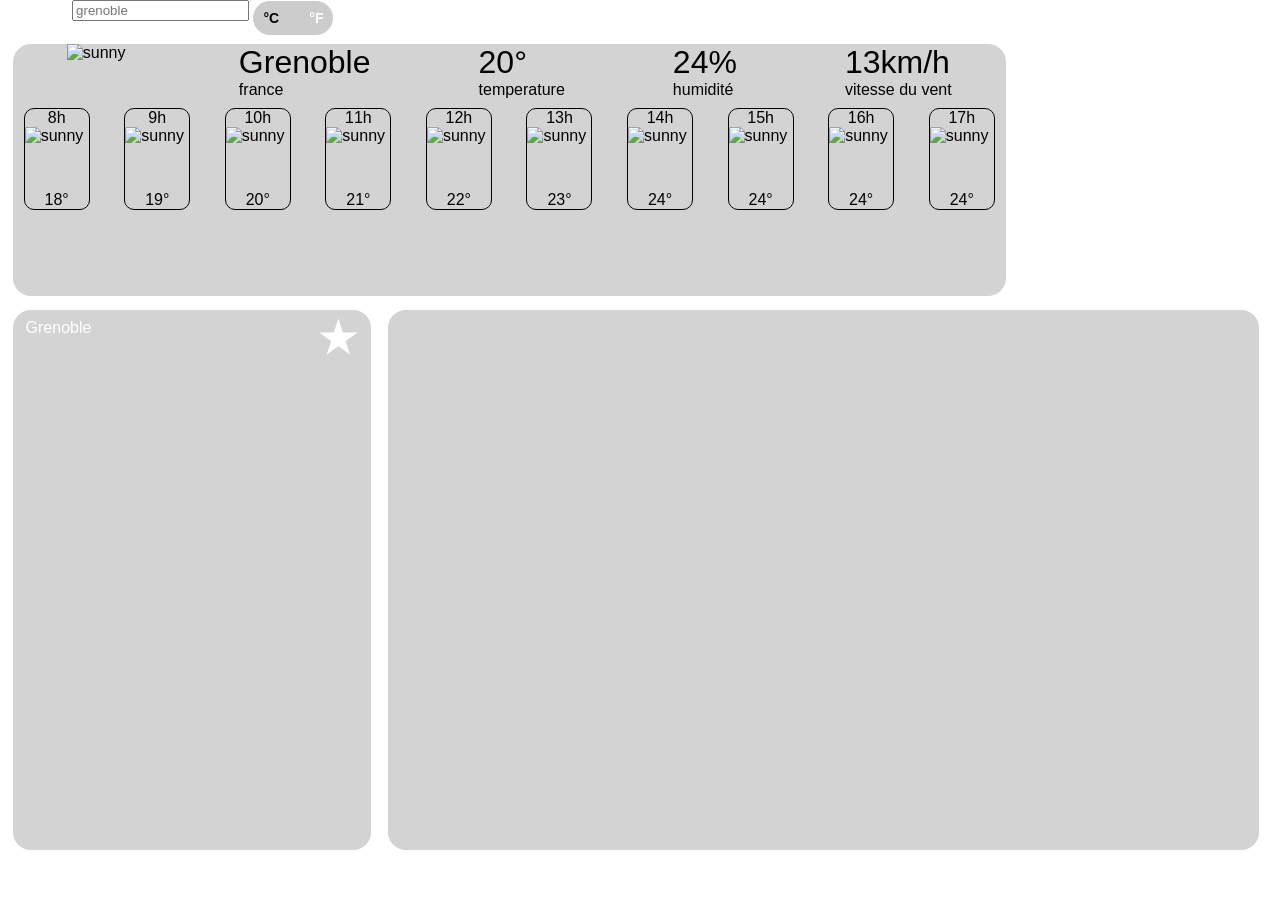
==== index.html @ a977a33e "create updatefutreWeather() in js" ====
<!DOCTYPE html>
<html lang="fr">
<!-- https://dribbble.com/shots/21505269-Weather-Dashbard-App -->

<head>
	<meta charset="UTF-8">
	<meta name="viewport" content="width=device-width, initial-scale=1.0">
	<link href="./css/index.min.css" rel="stylesheet">
	<script src="https://cdn.jsdelivr.net/npm/chart.js"></script>
	<title>Document</title>
</head>

<body>
	<section class="search">
		<form onsubmit="event.preventDefault(); search();">
			<label for="city">votre ville</label>
			<input id="city" placeholder="grenoble">
			<label class="switch">
				<input type="checkbox">
				<span class="slider round"></span>
			</label>
		</form>
	</section>

	<main>
		<section class="summarized">
			<div class="information">
				<img class="weather" src="https://raw.githubusercontent.com/erikflowers/weather-icons/bb80982bf1f43f2d57f9dd753e7413bf88beb9ed/svg/wi-day-sunny.svg" alt="sunny"></img>
				<div>
					<div>Grenoble</div>
					<div>france</div>
				</div>
				<div>
					<div>20°</div>
					<div>temperature</div>
				</div>
				<div>
					<div>24%</div>
					<div>humidité</div>
				</div>
				<div>
					<div>13km/h</div>
					<div>vitesse du vent</div>
				</div>
			</div>
			<div class="futreWeather">
				<div>
					<div>8h</div>
					<img src="https://raw.githubusercontent.com/erikflowers/weather-icons/bb80982bf1f43f2d57f9dd753e7413bf88beb9ed/svg/wi-day-sunny.svg" alt="sunny">
					<div>18°</div>
				</div>
				<div>
					<div>9h</div>
					<img src="https://raw.githubusercontent.com/erikflowers/weather-icons/bb80982bf1f43f2d57f9dd753e7413bf88beb9ed/svg/wi-day-sunny.svg" alt="sunny">
					<div>19°</div>
				</div>
				<div>
					<div>10h</div>
					<img src="https://raw.githubusercontent.com/erikflowers/weather-icons/bb80982bf1f43f2d57f9dd753e7413bf88beb9ed/svg/wi-day-sunny.svg" alt="sunny">
					<div>20°</div>
				</div>
				<div>
					<div>11h</div>
					<img src="https://raw.githubusercontent.com/erikflowers/weather-icons/bb80982bf1f43f2d57f9dd753e7413bf88beb9ed/svg/wi-day-sunny.svg" alt="sunny">
					<div>21°</div>
				</div>
				<div>
					<div>12h</div>
					<img src="https://raw.githubusercontent.com/erikflowers/weather-icons/bb80982bf1f43f2d57f9dd753e7413bf88beb9ed/svg/wi-day-sunny.svg" alt="sunny">
					<div>22°</div>
				</div>
				<div>
					<div>13h</div>
					<img src="https://raw.githubusercontent.com/erikflowers/weather-icons/bb80982bf1f43f2d57f9dd753e7413bf88beb9ed/svg/wi-day-sunny.svg" alt="sunny">
					<div>23°</div>
				</div>
				<div>
					<div>14h</div>
					<img src="https://raw.githubusercontent.com/erikflowers/weather-icons/bb80982bf1f43f2d57f9dd753e7413bf88beb9ed/svg/wi-day-sunny.svg" alt="sunny">
					<div>24°</div>
				</div>
				<div>
					<div>15h</div>
					<img src="https://raw.githubusercontent.com/erikflowers/weather-icons/bb80982bf1f43f2d57f9dd753e7413bf88beb9ed/svg/wi-day-sunny.svg" alt="sunny">
					<div>24°</div>
				</div>
				<div>
					<div>16h</div>
					<img src="https://raw.githubusercontent.com/erikflowers/weather-icons/bb80982bf1f43f2d57f9dd753e7413bf88beb9ed/svg/wi-day-sunny.svg" alt="sunny">
					<div>24°</div>
				</div>
				<div>
					<div>17h</div>
					<img src="https://raw.githubusercontent.com/erikflowers/weather-icons/bb80982bf1f43f2d57f9dd753e7413bf88beb9ed/svg/wi-day-sunny.svg" alt="sunny">
					<div>24°</div>
				</div>
			</div>
		</section>
		<iframe id="map" width="600" height="450" style="border:0" loading="lazy" allowfullscreen src="https://www.openstreetmap.org/export/embed.html?bbox=5.6776059,45.1541442,5.7531315,45.2140762&layer=mapnik">
		</iframe>
		<section class="recent">
			<div class="recentItem">
				<div>Grenoble</div>
				<!-- add button for accesibility -->
				<input type="button" class="star" />
			</div>
		</section>
		<section class=" Overview">
			<canvas id="myChart"></canvas>
		</section>
	</main>
	<script src="./index.js"></script>
</body>

</html>
---- css/index.min.css ----
body{margin:0;font-family:apple-system,BlinkMacSystemFont,"Segoe UI","Noto Sans","Helvetica",Arial,sans-serif,"Apple Color Emoji","Segoe UI Emoji";color:#fff;--background: lightgrey}.switch{position:relative;display:inline-block;width:80px;height:34px}.switch input{opacity:0;width:0;height:0}.slider{position:absolute;cursor:pointer;top:0;left:0;right:0;bottom:0;background-color:#ccc;-webkit-transition:.4s;transition:.4s;border-radius:34px;display:-webkit-box;display:-ms-flexbox;display:flex;-webkit-box-align:center;-ms-flex-align:center;align-items:center;-webkit-box-pack:justify;-ms-flex-pack:justify;justify-content:space-between;padding:0 10px;font-family:Arial,sans-serif;font-size:14px;font-weight:bold;color:#fff}.slider::before{content:"°C";position:absolute;left:10px;color:#000}.slider::after{content:"°F";position:absolute;right:10px;color:#fff}.slider span{position:absolute;width:26px;height:26px;left:4px;bottom:4px;background-color:#fff;border-radius:50%;-webkit-transition:.4s;transition:.4s}input:checked+.slider span{-webkit-transform:translateX(46px);transform:translateX(46px)}input:checked+.slider::before{color:#fff}input:checked+.slider::after{color:#000}main{display:grid;padding:1vh 1vw;gap:1vh 1vw;grid-template:3fr 2fr;height:90vh}main .summarized{grid-row:1;grid-column:1/3;border-radius:2vh;background-color:var(--background);height:28vh;color:#000}main .summarized .information{display:-webkit-box;display:-ms-flexbox;display:flex;-ms-flex-pack:distribute;justify-content:space-around}main .summarized .information div div:nth-child(1){font-size:2em}main .summarized .information .weather{height:4em;width:4em}main .summarized .futreWeather{display:-webkit-box;display:-ms-flexbox;display:flex;-webkit-box-align:center;-ms-flex-align:center;align-items:center;-ms-flex-pack:distribute;justify-content:space-around;gap:1vw}main .summarized .futreWeather>div{border:#000 solid 1px;border-radius:10px;display:-webkit-box;display:-ms-flexbox;display:flex;-webkit-box-orient:vertical;-webkit-box-direction:normal;-ms-flex-direction:column;flex-direction:column;-webkit-box-align:center;-ms-flex-align:center;align-items:center}main .summarized .futreWeather img{height:4em;width:4em}main #map{grid-row:1;grid-column:3;height:28vh;width:calc(30vh - 2vw);border-radius:2vh}main .Overview{grid-row:2;grid-column:2/4;border-radius:2vh;height:60vh;width:68vw;background-color:var(--background);display:-webkit-box;display:-ms-flexbox;display:flex;-webkit-box-align:center;-ms-flex-align:center;align-items:center;-webkit-box-pack:center;-ms-flex-pack:center;justify-content:center}main .recent{background-color:var(--background);border-radius:2vh;height:58vh;width:26vw;padding:1vh 1vw}main .recent .recentItem{display:-webkit-box;display:-ms-flexbox;display:flex;-webkit-box-pack:justify;-ms-flex-pack:justify;justify-content:space-between}main .recent .recentItem .star{height:3em;aspect-ratio:1;background:#fff;border:none;-webkit-clip-path:polygon(50% 0, 79% 90%, 2% 35%, 98% 35%, 21% 90%);clip-path:polygon(50% 0, 79% 90%, 2% 35%, 98% 35%, 21% 90%)}/*# sourceMappingURL=index.min.css.map */
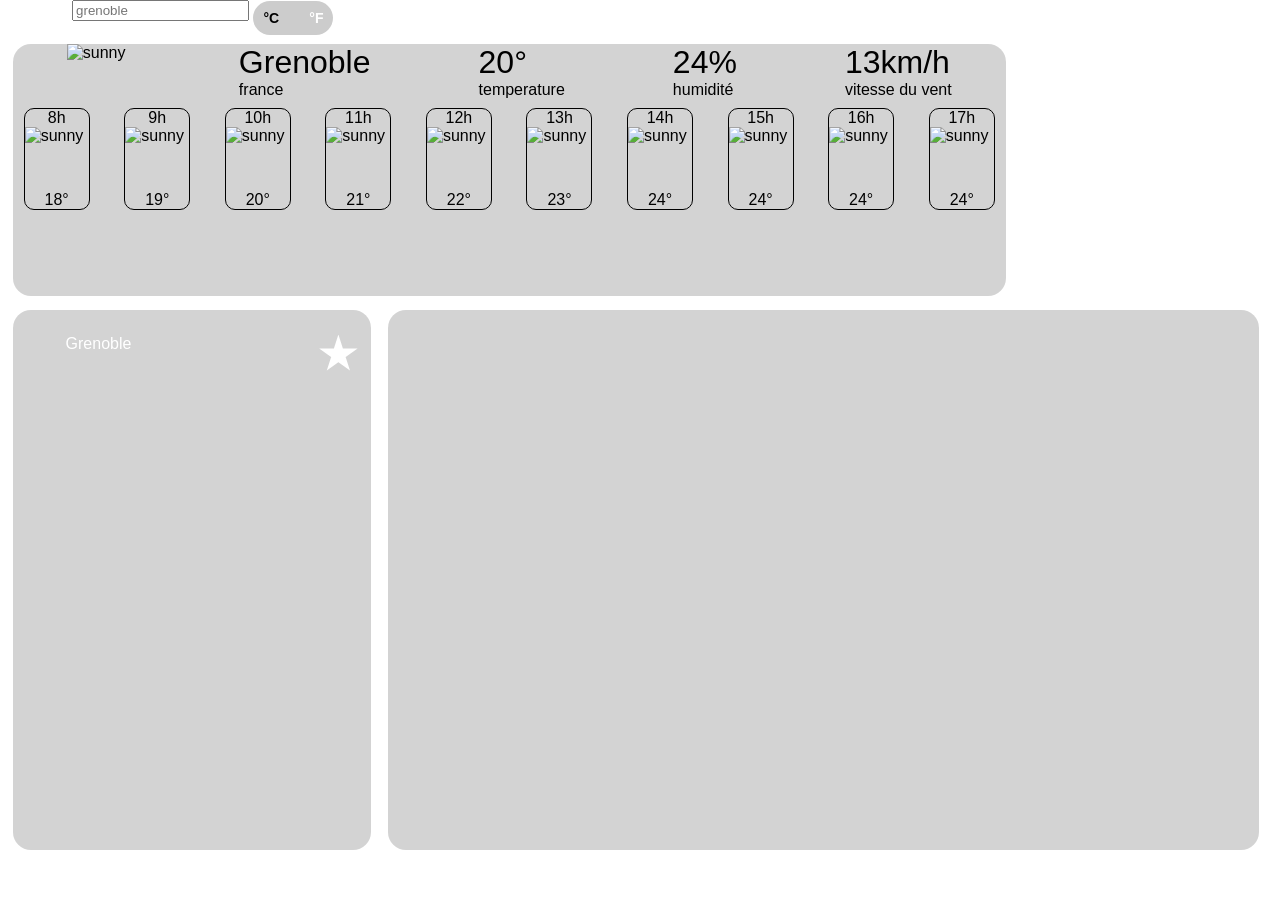
==== commit eb206d8c: "add searchHistory on mvc" ====
--- a/index.html
+++ b/index.html
@@ -6,11 +6,17 @@
 	<meta charset="UTF-8">
 	<meta name="viewport" content="width=device-width, initial-scale=1.0">
 	<link href="./css/index.min.css" rel="stylesheet">
-	<script src="https://cdn.jsdelivr.net/npm/chart.js"></script>
 	<title>Document</title>
 </head>
 
 <body>
+	<script type='module'>
+		import SearchHistoryController from './js/Controller/controller-searchHistory.mjs';
+		import SearchHistoryModel from './js/Models/models-searchHistory.mjs';
+		import SearchHistoryView from './js/View/view-searchHistory.mjs';
+		const searchHistory = new SearchHistoryController(new SearchHistoryModel(), new SearchHistoryView())
+
+	</script>
 	<section class="search">
 		<form onsubmit="event.preventDefault(); search();">
 			<label for="city">votre ville</label>
@@ -99,11 +105,14 @@
 		<iframe id="map" width="600" height="450" style="border:0" loading="lazy" allowfullscreen src="https://www.openstreetmap.org/export/embed.html?bbox=5.6776059,45.1541442,5.7531315,45.2140762&layer=mapnik">
 		</iframe>
 		<section class="recent">
-			<div class="recentItem">
-				<div>Grenoble</div>
-				<!-- add button for accesibility -->
-				<input type="button" class="star" />
-			</div>
+			<ul>
+				<li class="recentItem">
+					<div>Grenoble</div>
+					<!-- add button for accesibility -->
+					<input type="button" class="star" />
+				</li>
+			</ul>
+
 		</section>
 		<section class=" Overview">
 			<canvas id="myChart"></canvas>
--- a/css/index.min.css
+++ b/css/index.min.css
@@ -1 +1 @@
-body{margin:0;font-family:apple-system,BlinkMacSystemFont,"Segoe UI","Noto Sans","Helvetica",Arial,sans-serif,"Apple Color Emoji","Segoe UI Emoji";color:#fff;--background: lightgrey}.switch{position:relative;display:inline-block;width:80px;height:34px}.switch input{opacity:0;width:0;height:0}.slider{position:absolute;cursor:pointer;top:0;left:0;right:0;bottom:0;background-color:#ccc;-webkit-transition:.4s;transition:.4s;border-radius:34px;display:-webkit-box;display:-ms-flexbox;display:flex;-webkit-box-align:center;-ms-flex-align:center;align-items:center;-webkit-box-pack:justify;-ms-flex-pack:justify;justify-content:space-between;padding:0 10px;font-family:Arial,sans-serif;font-size:14px;font-weight:bold;color:#fff}.slider::before{content:"°C";position:absolute;left:10px;color:#000}.slider::after{content:"°F";position:absolute;right:10px;color:#fff}.slider span{position:absolute;width:26px;height:26px;left:4px;bottom:4px;background-color:#fff;border-radius:50%;-webkit-transition:.4s;transition:.4s}input:checked+.slider span{-webkit-transform:translateX(46px);transform:translateX(46px)}input:checked+.slider::before{color:#fff}input:checked+.slider::after{color:#000}main{display:grid;padding:1vh 1vw;gap:1vh 1vw;grid-template:3fr 2fr;height:90vh}main .summarized{grid-row:1;grid-column:1/3;border-radius:2vh;background-color:var(--background);height:28vh;color:#000}main .summarized .information{display:-webkit-box;display:-ms-flexbox;display:flex;-ms-flex-pack:distribute;justify-content:space-around}main .summarized .information div div:nth-child(1){font-size:2em}main .summarized .information .weather{height:4em;width:4em}main .summarized .futreWeather{display:-webkit-box;display:-ms-flexbox;display:flex;-webkit-box-align:center;-ms-flex-align:center;align-items:center;-ms-flex-pack:distribute;justify-content:space-around;gap:1vw}main .summarized .futreWeather>div{border:#000 solid 1px;border-radius:10px;display:-webkit-box;display:-ms-flexbox;display:flex;-webkit-box-orient:vertical;-webkit-box-direction:normal;-ms-flex-direction:column;flex-direction:column;-webkit-box-align:center;-ms-flex-align:center;align-items:center}main .summarized .futreWeather img{height:4em;width:4em}main #map{grid-row:1;grid-column:3;height:28vh;width:calc(30vh - 2vw);border-radius:2vh}main .Overview{grid-row:2;grid-column:2/4;border-radius:2vh;height:60vh;width:68vw;background-color:var(--background);display:-webkit-box;display:-ms-flexbox;display:flex;-webkit-box-align:center;-ms-flex-align:center;align-items:center;-webkit-box-pack:center;-ms-flex-pack:center;justify-content:center}main .recent{background-color:var(--background);border-radius:2vh;height:58vh;width:26vw;padding:1vh 1vw}main .recent .recentItem{display:-webkit-box;display:-ms-flexbox;display:flex;-webkit-box-pack:justify;-ms-flex-pack:justify;justify-content:space-between}main .recent .recentItem .star{height:3em;aspect-ratio:1;background:#fff;border:none;-webkit-clip-path:polygon(50% 0, 79% 90%, 2% 35%, 98% 35%, 21% 90%);clip-path:polygon(50% 0, 79% 90%, 2% 35%, 98% 35%, 21% 90%)}/*# sourceMappingURL=index.min.css.map */+body{margin:0;font-family:apple-system,BlinkMacSystemFont,"Segoe UI","Noto Sans","Helvetica",Arial,sans-serif,"Apple Color Emoji","Segoe UI Emoji";color:#fff;--background: lightgrey}.switch{position:relative;display:inline-block;width:80px;height:34px}.switch input{opacity:0;width:0;height:0}.slider{position:absolute;cursor:pointer;top:0;left:0;right:0;bottom:0;background-color:#ccc;-webkit-transition:.4s;transition:.4s;border-radius:34px;display:-webkit-box;display:-ms-flexbox;display:flex;-webkit-box-align:center;-ms-flex-align:center;align-items:center;-webkit-box-pack:justify;-ms-flex-pack:justify;justify-content:space-between;padding:0 10px;font-family:Arial,sans-serif;font-size:14px;font-weight:bold;color:#fff}.slider::before{content:"°C";position:absolute;left:10px;color:#000}.slider::after{content:"°F";position:absolute;right:10px;color:#fff}.slider span{position:absolute;width:26px;height:26px;left:4px;bottom:4px;background-color:#fff;border-radius:50%;-webkit-transition:.4s;transition:.4s}input:checked+.slider span{-webkit-transform:translateX(46px);transform:translateX(46px)}input:checked+.slider::before{color:#fff}input:checked+.slider::after{color:#000}main{display:grid;padding:1vh 1vw;gap:1vh 1vw;grid-template:3fr 2fr;height:90vh}main .summarized{grid-row:1;grid-column:1/3;border-radius:2vh;background-color:var(--background);height:28vh;color:#000}main .summarized .information{display:-webkit-box;display:-ms-flexbox;display:flex;-ms-flex-pack:distribute;justify-content:space-around}main .summarized .information div div:nth-child(1){font-size:2em}main .summarized .information .weather{height:4em;width:4em}main .summarized .futreWeather{display:-webkit-box;display:-ms-flexbox;display:flex;-webkit-box-align:center;-ms-flex-align:center;align-items:center;-ms-flex-pack:distribute;justify-content:space-around;gap:1vw}main .summarized .futreWeather>div{border:#000 solid 1px;border-radius:10px;display:-webkit-box;display:-ms-flexbox;display:flex;-webkit-box-orient:vertical;-webkit-box-direction:normal;-ms-flex-direction:column;flex-direction:column;-webkit-box-align:center;-ms-flex-align:center;align-items:center}main .summarized .futreWeather img{height:4em;width:4em}main #map{grid-row:1;grid-column:3;height:28vh;width:calc(30vh - 2vw);border-radius:2vh}main .Overview{grid-row:2;grid-column:2/4;border-radius:2vh;height:60vh;width:68vw;background-color:var(--background);display:-webkit-box;display:-ms-flexbox;display:flex;-webkit-box-align:center;-ms-flex-align:center;align-items:center;-webkit-box-pack:center;-ms-flex-pack:center;justify-content:center}main .recent{background-color:var(--background);border-radius:2vh;height:58vh;width:26vw;padding:1vh 1vw}main .recent .recentItem{display:-webkit-box;display:-ms-flexbox;display:flex;-webkit-box-pack:justify;-ms-flex-pack:justify;justify-content:space-between}main .recent .recentItem .star{height:3em;aspect-ratio:1;background:#fff;border:none;-webkit-clip-path:polygon(50% 0, 79% 90%, 2% 35%, 98% 35%, 21% 90%);clip-path:polygon(50% 0, 79% 90%, 2% 35%, 98% 35%, 21% 90%)}main .recent .recentItem .favorite{background:#ff0}/*# sourceMappingURL=index.min.css.map */
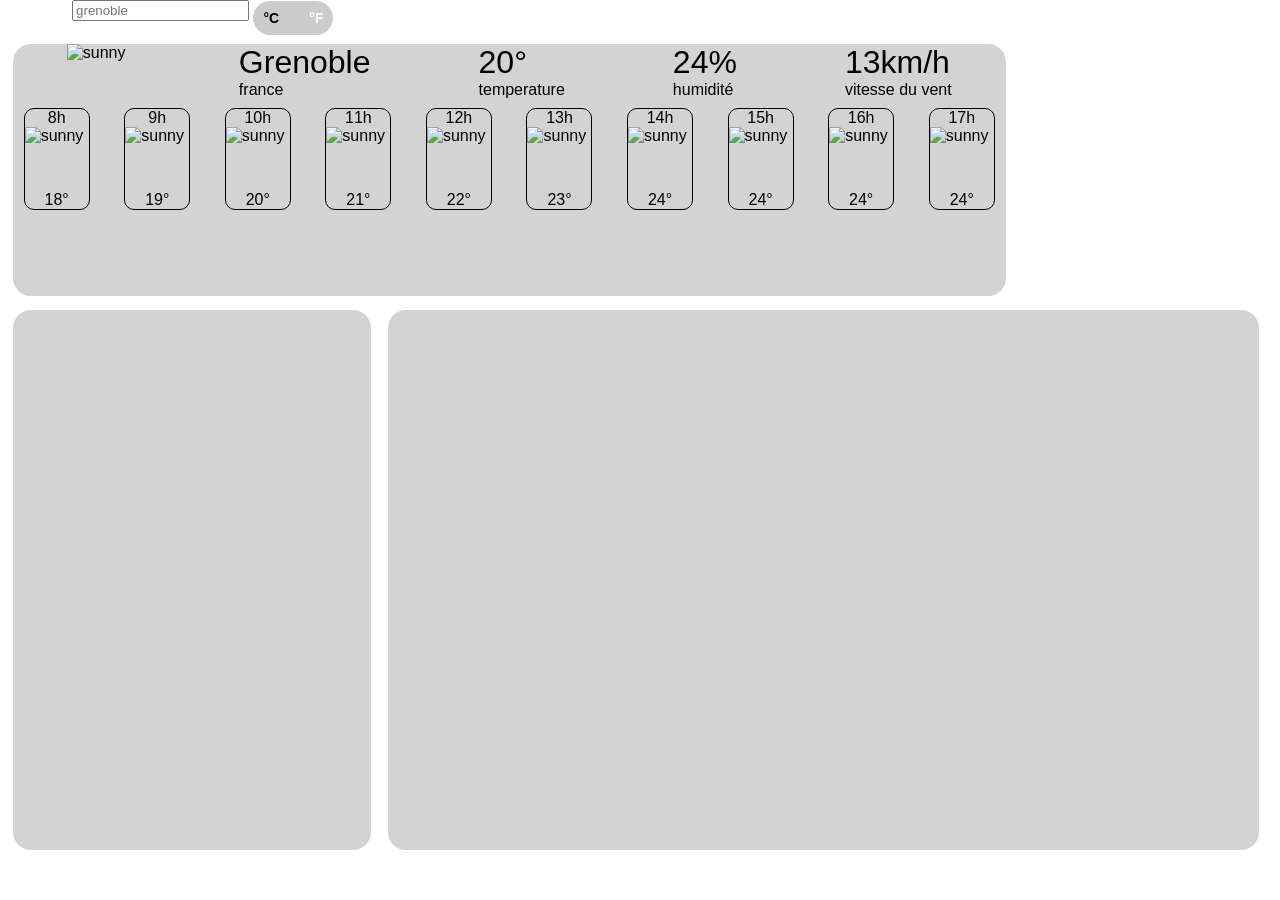
==== commit 17bfd61c: "add mvc for futreWeather" ====
--- a/index.html
+++ b/index.html
@@ -11,14 +11,16 @@
 
 <body>
 	<script type='module'>
-		import SearchHistoryController from './js/Controller/controller-searchHistory.mjs';
-		import SearchHistoryModel from './js/Models/models-searchHistory.mjs';
-		import SearchHistoryView from './js/View/view-searchHistory.mjs';
-		const searchHistory = new SearchHistoryController(new SearchHistoryModel(), new SearchHistoryView())
+		import RequestControler from './js/Controller/controler-request.mjs'
+		const controllerRequest = new RequestControler()
 
+		document.querySelector('form').addEventListener('submit', (event) => {
+			event.preventDefault();
+			controllerRequest.search();
+		});
 	</script>
 	<section class="search">
-		<form onsubmit="event.preventDefault(); search();">
+		<form>
 			<label for="city">votre ville</label>
 			<input id="city" placeholder="grenoble">
 			<label class="switch">
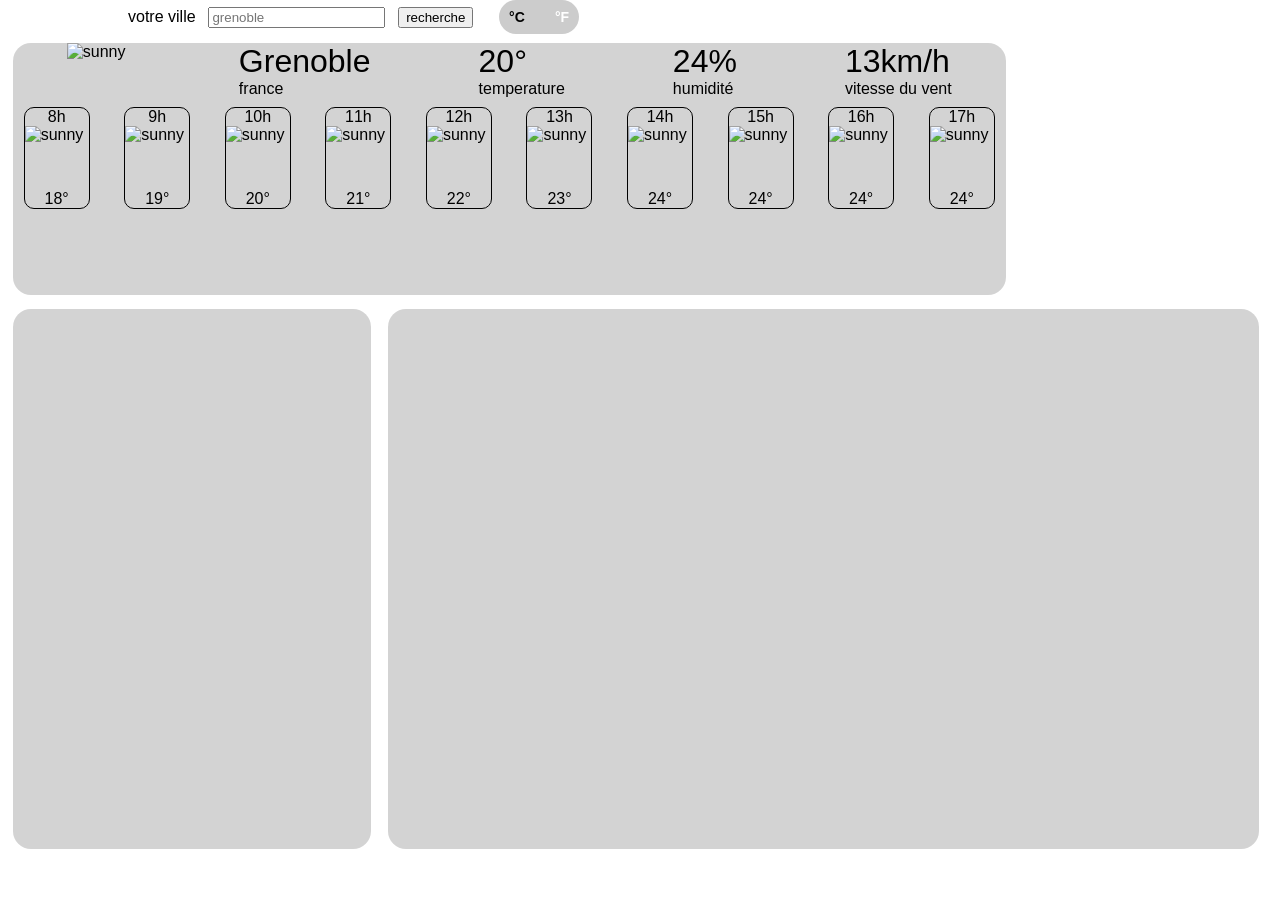
==== commit 57383900: "add style for form" ====
--- a/index.html
+++ b/index.html
@@ -6,10 +6,11 @@
 	<meta charset="UTF-8">
 	<meta name="viewport" content="width=device-width, initial-scale=1.0">
 	<link href="./css/index.min.css" rel="stylesheet">
-	<title>Document</title>
+	<title>outils meteo</title>
 </head>
 
 <body>
+	<script src="https://cdn.jsdelivr.net/npm/chart.js"></script>
 	<script type='module'>
 		import RequestControler from './js/Controller/controler-request.mjs'
 		const controllerRequest = new RequestControler()
@@ -21,10 +22,15 @@
 	</script>
 	<section class="search">
 		<form>
-			<label for="city">votre ville</label>
-			<input id="city" placeholder="grenoble">
+			<div>
+				<label for="city">votre ville</label>
+				<input id="city" placeholder="grenoble">
+				<button>recherche</button>
+				<div id="searchStatus" />
+			</div>
+
 			<label class="switch">
-				<input type="checkbox">
+				<input type="checkbox" id="unitToggle">
 				<span class="slider round"></span>
 			</label>
 		</form>
@@ -120,7 +126,6 @@
 			<canvas id="myChart"></canvas>
 		</section>
 	</main>
-	<script src="./index.js"></script>
 </body>
 
 </html>
--- a/css/index.min.css
+++ b/css/index.min.css
@@ -1 +1 @@
-body{margin:0;font-family:apple-system,BlinkMacSystemFont,"Segoe UI","Noto Sans","Helvetica",Arial,sans-serif,"Apple Color Emoji","Segoe UI Emoji";color:#fff;--background: lightgrey}.switch{position:relative;display:inline-block;width:80px;height:34px}.switch input{opacity:0;width:0;height:0}.slider{position:absolute;cursor:pointer;top:0;left:0;right:0;bottom:0;background-color:#ccc;-webkit-transition:.4s;transition:.4s;border-radius:34px;display:-webkit-box;display:-ms-flexbox;display:flex;-webkit-box-align:center;-ms-flex-align:center;align-items:center;-webkit-box-pack:justify;-ms-flex-pack:justify;justify-content:space-between;padding:0 10px;font-family:Arial,sans-serif;font-size:14px;font-weight:bold;color:#fff}.slider::before{content:"°C";position:absolute;left:10px;color:#000}.slider::after{content:"°F";position:absolute;right:10px;color:#fff}.slider span{position:absolute;width:26px;height:26px;left:4px;bottom:4px;background-color:#fff;border-radius:50%;-webkit-transition:.4s;transition:.4s}input:checked+.slider span{-webkit-transform:translateX(46px);transform:translateX(46px)}input:checked+.slider::before{color:#fff}input:checked+.slider::after{color:#000}main{display:grid;padding:1vh 1vw;gap:1vh 1vw;grid-template:3fr 2fr;height:90vh}main .summarized{grid-row:1;grid-column:1/3;border-radius:2vh;background-color:var(--background);height:28vh;color:#000}main .summarized .information{display:-webkit-box;display:-ms-flexbox;display:flex;-ms-flex-pack:distribute;justify-content:space-around}main .summarized .information div div:nth-child(1){font-size:2em}main .summarized .information .weather{height:4em;width:4em}main .summarized .futreWeather{display:-webkit-box;display:-ms-flexbox;display:flex;-webkit-box-align:center;-ms-flex-align:center;align-items:center;-ms-flex-pack:distribute;justify-content:space-around;gap:1vw}main .summarized .futreWeather>div{border:#000 solid 1px;border-radius:10px;display:-webkit-box;display:-ms-flexbox;display:flex;-webkit-box-orient:vertical;-webkit-box-direction:normal;-ms-flex-direction:column;flex-direction:column;-webkit-box-align:center;-ms-flex-align:center;align-items:center}main .summarized .futreWeather img{height:4em;width:4em}main #map{grid-row:1;grid-column:3;height:28vh;width:calc(30vh - 2vw);border-radius:2vh}main .Overview{grid-row:2;grid-column:2/4;border-radius:2vh;height:60vh;width:68vw;background-color:var(--background);display:-webkit-box;display:-ms-flexbox;display:flex;-webkit-box-align:center;-ms-flex-align:center;align-items:center;-webkit-box-pack:center;-ms-flex-pack:center;justify-content:center}main .recent{background-color:var(--background);border-radius:2vh;height:58vh;width:26vw;padding:1vh 1vw}main .recent .recentItem{display:-webkit-box;display:-ms-flexbox;display:flex;-webkit-box-pack:justify;-ms-flex-pack:justify;justify-content:space-between}main .recent .recentItem .star{height:3em;aspect-ratio:1;background:#fff;border:none;-webkit-clip-path:polygon(50% 0, 79% 90%, 2% 35%, 98% 35%, 21% 90%);clip-path:polygon(50% 0, 79% 90%, 2% 35%, 98% 35%, 21% 90%)}main .recent .recentItem .favorite{background:#ff0}/*# sourceMappingURL=index.min.css.map */+body{margin:0;font-family:apple-system,BlinkMacSystemFont,"Segoe UI","Noto Sans","Helvetica",Arial,sans-serif,"Apple Color Emoji","Segoe UI Emoji";color:#fff;--background: lightgrey}form{display:-webkit-box;display:-ms-flexbox;display:flex;-webkit-box-pack:justify;-ms-flex-pack:justify;justify-content:space-between;width:80vw;padding:0 10vw}form div{display:-webkit-box;display:-ms-flexbox;display:flex;gap:1vw;-webkit-box-align:center;-ms-flex-align:center;align-items:center}form label{color:#000}.switch{position:relative;display:inline-block;width:80px;height:34px}.switch input{opacity:0;width:0;height:0}.slider{position:absolute;cursor:pointer;top:0;left:0;right:0;bottom:0;background-color:#ccc;-webkit-transition:.4s;transition:.4s;border-radius:34px;display:-webkit-box;display:-ms-flexbox;display:flex;-webkit-box-align:center;-ms-flex-align:center;align-items:center;-webkit-box-pack:justify;-ms-flex-pack:justify;justify-content:space-between;padding:0 10px;font-family:Arial,sans-serif;font-size:14px;font-weight:bold;color:#fff}.slider::before{content:"°C";position:absolute;left:10px;color:#000}.slider::after{content:"°F";position:absolute;right:10px;color:#fff}.slider span{position:absolute;width:26px;height:26px;left:4px;bottom:4px;background-color:#fff;border-radius:50%;-webkit-transition:.4s;transition:.4s}input:checked+.slider span{-webkit-transform:translateX(46px);transform:translateX(46px)}input:checked+.slider::before{color:#fff}input:checked+.slider::after{color:#000}main{display:grid;padding:1vh 1vw;gap:1vh 1vw;grid-template:3fr 2fr;height:90vh}main .summarized{grid-row:1;grid-column:1/3;border-radius:2vh;background-color:var(--background);height:28vh;color:#000}main .summarized .information{display:-webkit-box;display:-ms-flexbox;display:flex;-ms-flex-pack:distribute;justify-content:space-around}main .summarized .information div div:nth-child(1){font-size:2em}main .summarized .information .weather{height:4em;width:4em}main .summarized .futreWeather{display:-webkit-box;display:-ms-flexbox;display:flex;-webkit-box-align:center;-ms-flex-align:center;align-items:center;-ms-flex-pack:distribute;justify-content:space-around;gap:1vw}main .summarized .futreWeather>div{border:#000 solid 1px;border-radius:10px;display:-webkit-box;display:-ms-flexbox;display:flex;-webkit-box-orient:vertical;-webkit-box-direction:normal;-ms-flex-direction:column;flex-direction:column;-webkit-box-align:center;-ms-flex-align:center;align-items:center}main .summarized .futreWeather img{height:4em;width:4em}main #map{grid-row:1;grid-column:3;height:28vh;width:calc(30vh - 2vw);border-radius:2vh}main .Overview{grid-row:2;grid-column:2/4;border-radius:2vh;height:60vh;width:68vw;background-color:var(--background);display:-webkit-box;display:-ms-flexbox;display:flex;-webkit-box-align:center;-ms-flex-align:center;align-items:center;-webkit-box-pack:center;-ms-flex-pack:center;justify-content:center}main .recent{background-color:var(--background);border-radius:2vh;height:58vh;width:26vw;padding:1vh 1vw}main .recent .recentItem{display:-webkit-box;display:-ms-flexbox;display:flex;-webkit-box-pack:justify;-ms-flex-pack:justify;justify-content:space-between}main .recent .recentItem .star{height:3em;aspect-ratio:1;background:#fff;border:none;-webkit-clip-path:polygon(50% 0, 79% 90%, 2% 35%, 98% 35%, 21% 90%);clip-path:polygon(50% 0, 79% 90%, 2% 35%, 98% 35%, 21% 90%)}main .recent .recentItem .favorite{background:#ff0}/*# sourceMappingURL=index.min.css.map */
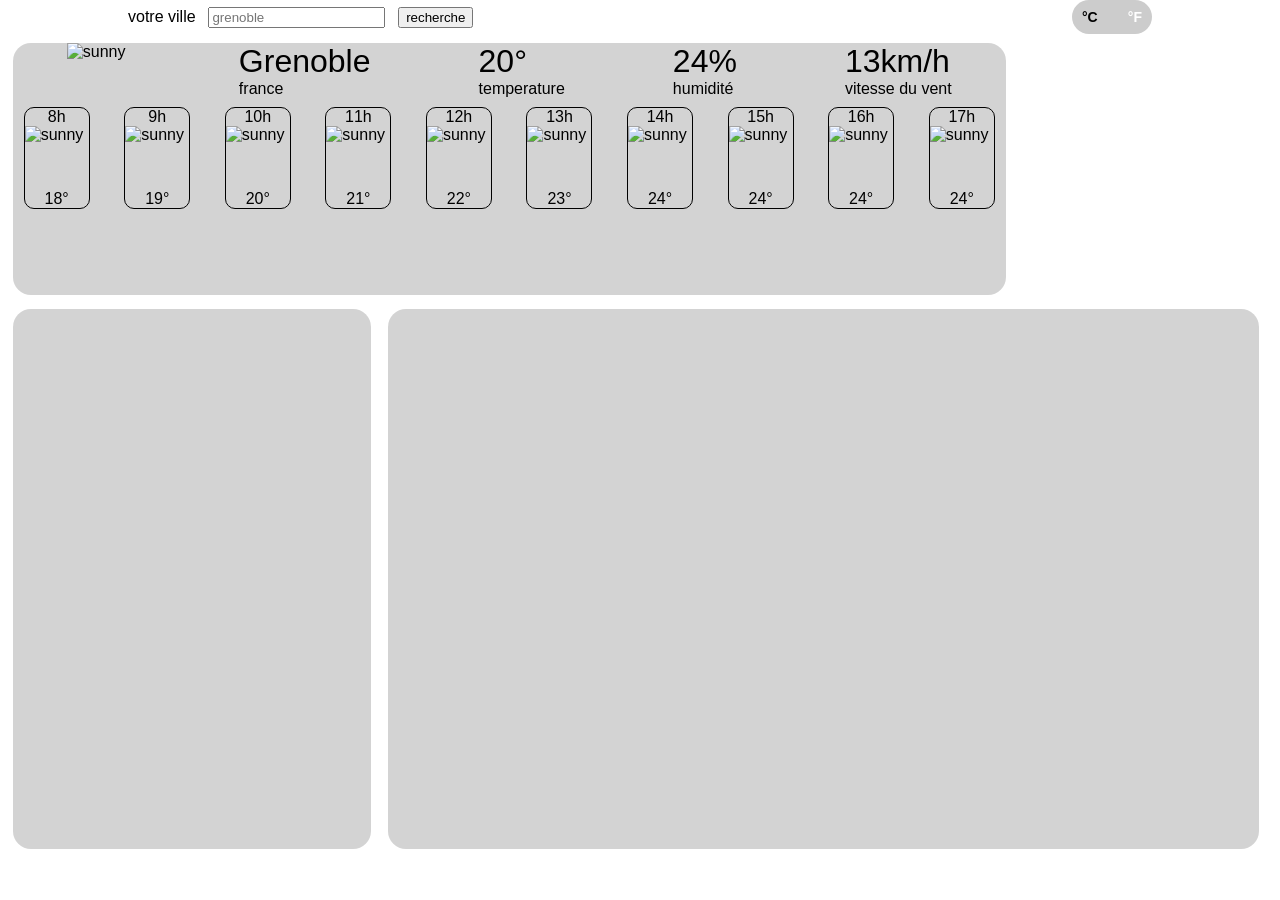
==== commit d06c1ec6: "add loader" ====
--- a/index.html
+++ b/index.html
@@ -26,7 +26,7 @@
 				<label for="city">votre ville</label>
 				<input id="city" placeholder="grenoble">
 				<button>recherche</button>
-				<div id="searchStatus" />
+				<div id="searchStatus"></div>
 			</div>
 
 			<label class="switch">
--- a/css/index.min.css
+++ b/css/index.min.css
@@ -1 +1 @@
-body{margin:0;font-family:apple-system,BlinkMacSystemFont,"Segoe UI","Noto Sans","Helvetica",Arial,sans-serif,"Apple Color Emoji","Segoe UI Emoji";color:#fff;--background: lightgrey}form{display:-webkit-box;display:-ms-flexbox;display:flex;-webkit-box-pack:justify;-ms-flex-pack:justify;justify-content:space-between;width:80vw;padding:0 10vw}form div{display:-webkit-box;display:-ms-flexbox;display:flex;gap:1vw;-webkit-box-align:center;-ms-flex-align:center;align-items:center}form label{color:#000}.switch{position:relative;display:inline-block;width:80px;height:34px}.switch input{opacity:0;width:0;height:0}.slider{position:absolute;cursor:pointer;top:0;left:0;right:0;bottom:0;background-color:#ccc;-webkit-transition:.4s;transition:.4s;border-radius:34px;display:-webkit-box;display:-ms-flexbox;display:flex;-webkit-box-align:center;-ms-flex-align:center;align-items:center;-webkit-box-pack:justify;-ms-flex-pack:justify;justify-content:space-between;padding:0 10px;font-family:Arial,sans-serif;font-size:14px;font-weight:bold;color:#fff}.slider::before{content:"°C";position:absolute;left:10px;color:#000}.slider::after{content:"°F";position:absolute;right:10px;color:#fff}.slider span{position:absolute;width:26px;height:26px;left:4px;bottom:4px;background-color:#fff;border-radius:50%;-webkit-transition:.4s;transition:.4s}input:checked+.slider span{-webkit-transform:translateX(46px);transform:translateX(46px)}input:checked+.slider::before{color:#fff}input:checked+.slider::after{color:#000}main{display:grid;padding:1vh 1vw;gap:1vh 1vw;grid-template:3fr 2fr;height:90vh}main .summarized{grid-row:1;grid-column:1/3;border-radius:2vh;background-color:var(--background);height:28vh;color:#000}main .summarized .information{display:-webkit-box;display:-ms-flexbox;display:flex;-ms-flex-pack:distribute;justify-content:space-around}main .summarized .information div div:nth-child(1){font-size:2em}main .summarized .information .weather{height:4em;width:4em}main .summarized .futreWeather{display:-webkit-box;display:-ms-flexbox;display:flex;-webkit-box-align:center;-ms-flex-align:center;align-items:center;-ms-flex-pack:distribute;justify-content:space-around;gap:1vw}main .summarized .futreWeather>div{border:#000 solid 1px;border-radius:10px;display:-webkit-box;display:-ms-flexbox;display:flex;-webkit-box-orient:vertical;-webkit-box-direction:normal;-ms-flex-direction:column;flex-direction:column;-webkit-box-align:center;-ms-flex-align:center;align-items:center}main .summarized .futreWeather img{height:4em;width:4em}main #map{grid-row:1;grid-column:3;height:28vh;width:calc(30vh - 2vw);border-radius:2vh}main .Overview{grid-row:2;grid-column:2/4;border-radius:2vh;height:60vh;width:68vw;background-color:var(--background);display:-webkit-box;display:-ms-flexbox;display:flex;-webkit-box-align:center;-ms-flex-align:center;align-items:center;-webkit-box-pack:center;-ms-flex-pack:center;justify-content:center}main .recent{background-color:var(--background);border-radius:2vh;height:58vh;width:26vw;padding:1vh 1vw}main .recent .recentItem{display:-webkit-box;display:-ms-flexbox;display:flex;-webkit-box-pack:justify;-ms-flex-pack:justify;justify-content:space-between}main .recent .recentItem .star{height:3em;aspect-ratio:1;background:#fff;border:none;-webkit-clip-path:polygon(50% 0, 79% 90%, 2% 35%, 98% 35%, 21% 90%);clip-path:polygon(50% 0, 79% 90%, 2% 35%, 98% 35%, 21% 90%)}main .recent .recentItem .favorite{background:#ff0}/*# sourceMappingURL=index.min.css.map */+body{margin:0;font-family:apple-system,BlinkMacSystemFont,"Segoe UI","Noto Sans","Helvetica",Arial,sans-serif,"Apple Color Emoji","Segoe UI Emoji";color:#fff;--background: lightgrey}form{display:-webkit-box;display:-ms-flexbox;display:flex;-webkit-box-pack:justify;-ms-flex-pack:justify;justify-content:space-between;width:80vw;padding:0 10vw}form div{display:-webkit-box;display:-ms-flexbox;display:flex;gap:1vw;-webkit-box-align:center;-ms-flex-align:center;align-items:center}form label{color:#000}form .loader{border:4px solid rgba(0,0,0,0);border-top:4px solid #000;border-radius:50%;width:20px;height:20px;-webkit-animation:spin 1s linear infinite;animation:spin 1s linear infinite}@-webkit-keyframes spin{0%{-webkit-transform:rotate(0deg);transform:rotate(0deg)}100%{-webkit-transform:rotate(360deg);transform:rotate(360deg)}}@keyframes spin{0%{-webkit-transform:rotate(0deg);transform:rotate(0deg)}100%{-webkit-transform:rotate(360deg);transform:rotate(360deg)}}.switch{position:relative;display:inline-block;width:80px;height:34px}.switch input{opacity:0;width:0;height:0}.slider{position:absolute;cursor:pointer;top:0;left:0;right:0;bottom:0;background-color:#ccc;-webkit-transition:.4s;transition:.4s;border-radius:34px;display:-webkit-box;display:-ms-flexbox;display:flex;-webkit-box-align:center;-ms-flex-align:center;align-items:center;-webkit-box-pack:justify;-ms-flex-pack:justify;justify-content:space-between;padding:0 10px;font-family:Arial,sans-serif;font-size:14px;font-weight:bold;color:#fff}.slider::before{content:"°C";position:absolute;left:10px;color:#000}.slider::after{content:"°F";position:absolute;right:10px;color:#fff}.slider span{position:absolute;width:26px;height:26px;left:4px;bottom:4px;background-color:#fff;border-radius:50%;-webkit-transition:.4s;transition:.4s}input:checked+.slider span{-webkit-transform:translateX(46px);transform:translateX(46px)}input:checked+.slider::before{color:#fff}input:checked+.slider::after{color:#000}main{display:grid;padding:1vh 1vw;gap:1vh 1vw;grid-template:3fr 2fr;height:90vh}main .summarized{grid-row:1;grid-column:1/3;border-radius:2vh;background-color:var(--background);height:28vh;color:#000}main .summarized .information{display:-webkit-box;display:-ms-flexbox;display:flex;-ms-flex-pack:distribute;justify-content:space-around}main .summarized .information div div:nth-child(1){font-size:2em}main .summarized .information .weather{height:4em;width:4em}main .summarized .futreWeather{display:-webkit-box;display:-ms-flexbox;display:flex;-webkit-box-align:center;-ms-flex-align:center;align-items:center;-ms-flex-pack:distribute;justify-content:space-around;gap:1vw}main .summarized .futreWeather>div{border:#000 solid 1px;border-radius:10px;display:-webkit-box;display:-ms-flexbox;display:flex;-webkit-box-orient:vertical;-webkit-box-direction:normal;-ms-flex-direction:column;flex-direction:column;-webkit-box-align:center;-ms-flex-align:center;align-items:center}main .summarized .futreWeather img{height:4em;width:4em}main #map{grid-row:1;grid-column:3;height:28vh;width:calc(30vh - 2vw);border-radius:2vh}main .Overview{grid-row:2;grid-column:2/4;border-radius:2vh;height:60vh;width:68vw;background-color:var(--background);display:-webkit-box;display:-ms-flexbox;display:flex;-webkit-box-align:center;-ms-flex-align:center;align-items:center;-webkit-box-pack:center;-ms-flex-pack:center;justify-content:center}main .recent{background-color:var(--background);border-radius:2vh;height:58vh;width:26vw;padding:1vh 1vw}main .recent .recentItem{display:-webkit-box;display:-ms-flexbox;display:flex;-webkit-box-pack:justify;-ms-flex-pack:justify;justify-content:space-between}main .recent .recentItem .star{height:3em;aspect-ratio:1;background:#fff;border:none;-webkit-clip-path:polygon(50% 0, 79% 90%, 2% 35%, 98% 35%, 21% 90%);clip-path:polygon(50% 0, 79% 90%, 2% 35%, 98% 35%, 21% 90%)}main .recent .recentItem .favorite{background:#ff0}/*# sourceMappingURL=index.min.css.map */
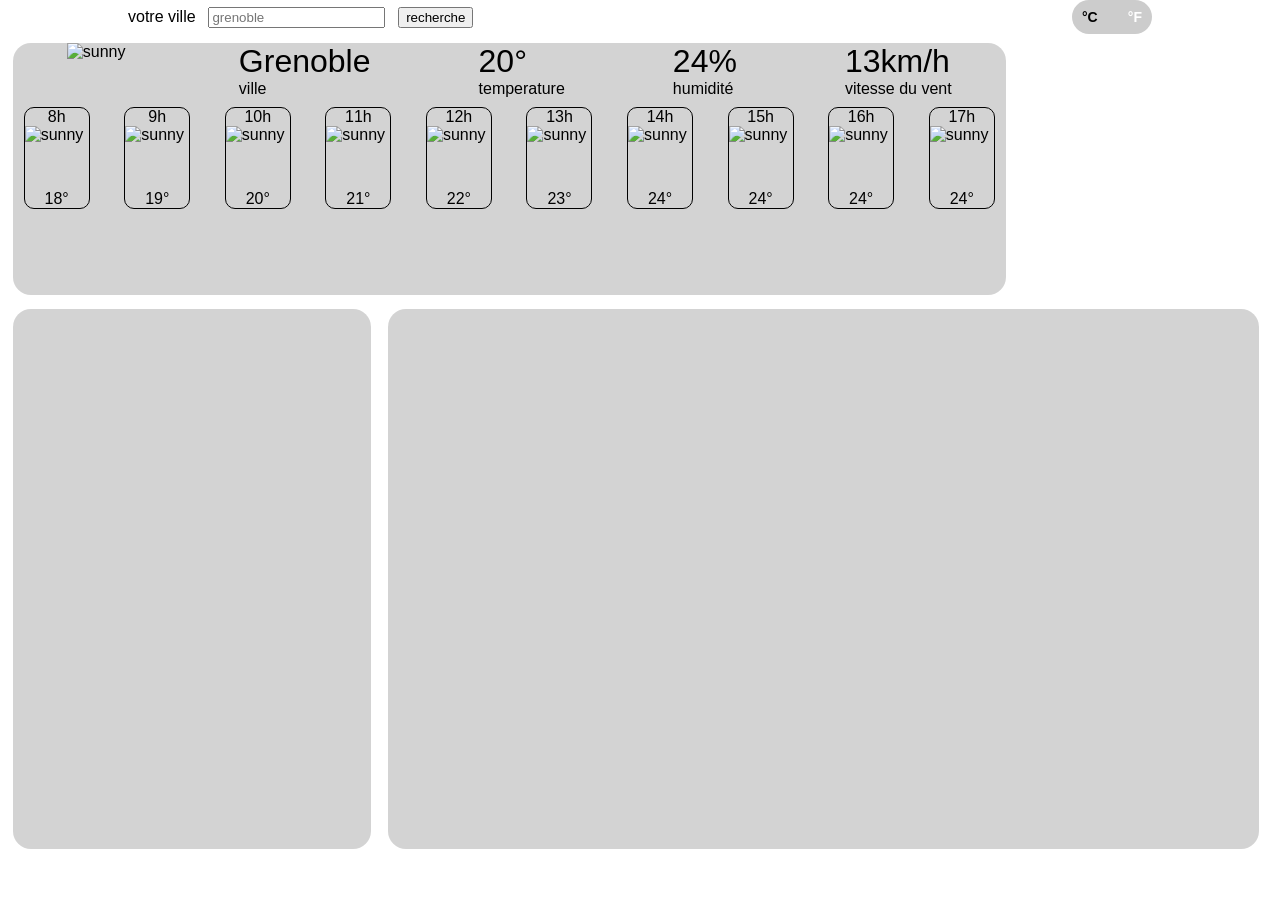
==== commit 7690ec19: "Update index.html" ====
--- a/index.html
+++ b/index.html
@@ -42,7 +42,7 @@
 				<img class="weather" src="https://raw.githubusercontent.com/erikflowers/weather-icons/bb80982bf1f43f2d57f9dd753e7413bf88beb9ed/svg/wi-day-sunny.svg" alt="sunny"></img>
 				<div>
 					<div>Grenoble</div>
-					<div>france</div>
+					<div>ville</div>
 				</div>
 				<div>
 					<div>20°</div>
